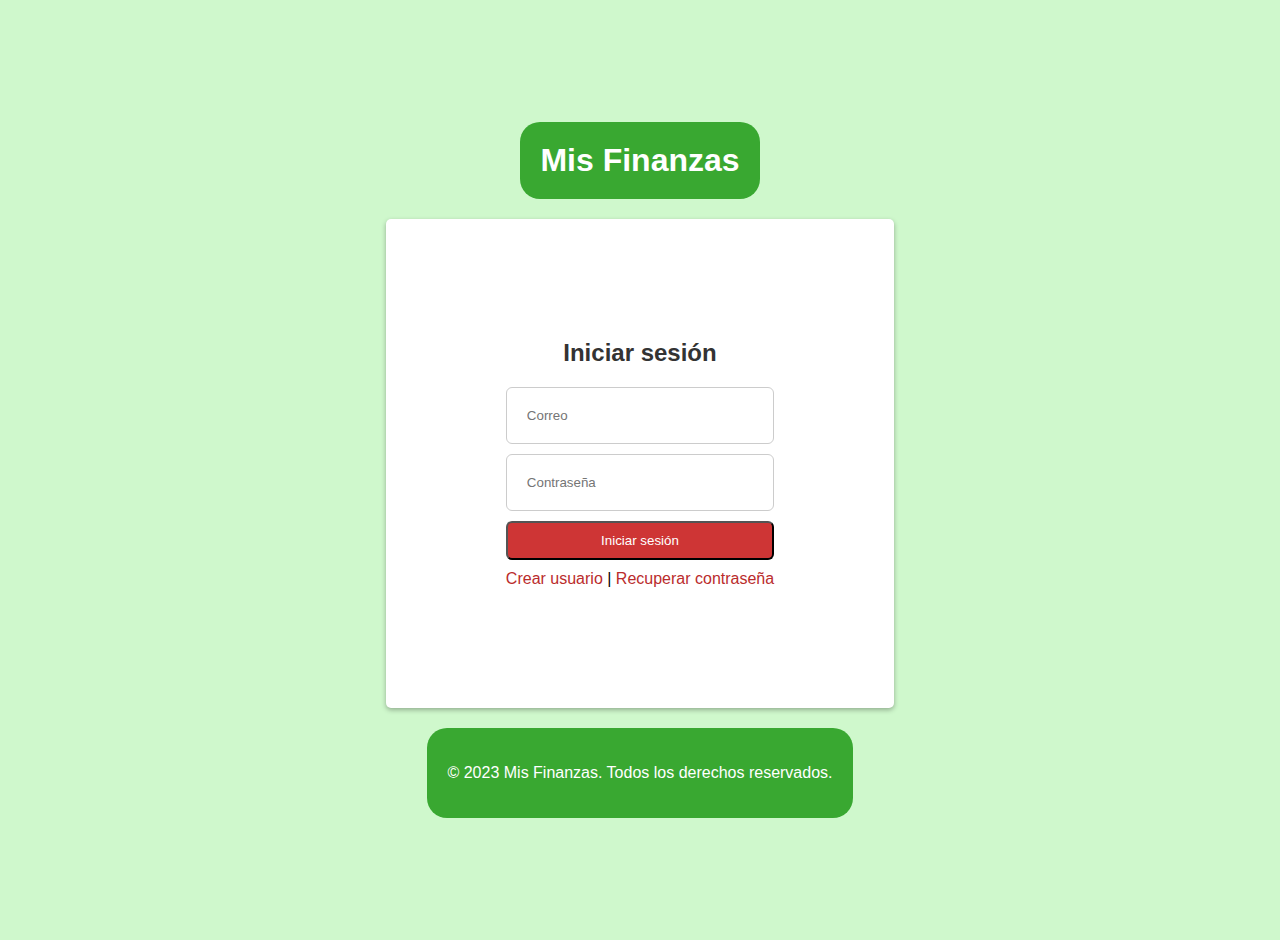
==== src/main/resources/templates/index.html @ f8a72bc3 "cambios" ====
<!DOCTYPE html>
<html lang="en" xmlns:th="http://www.thymeleaf.org">
<head>
  <meta charset="UTF-8">
  <meta name="viewport" content="width=device-width, initial-scale=1.0">
  <title>Banco XYZ</title>
  <link rel="stylesheet" type="text/css" href="./css/styles.css">
</head>
<body>
  <header>
    <h1>Mis Finanzas</h1>
  </header>
  
  <section class="login">
    <h2>Iniciar sesión</h2>
    <form th:action="@{/iniciarSesion}" th:object="${usuario}" method="post">
      <input type="text" placeholder="Correo" th:field="$*{correo}" required>
      <input type="password" placeholder="Contraseña" required th:field="$*{contrasena}">
      <button type="submit">
        Iniciar sesión
      </button>
      <div class="options">
        <a href="crear.html">Crear usuario</a> | 
        <a href="recuperar.html">Recuperar contraseña</a>
      </div>
    </form>
  </section>
  
  <footer>
    <p>&copy; 2023 Mis Finanzas. Todos los derechos reservados.</p>
  </footer>
</body>
</html>
---- src/main/resources/templates/css/styles.css ----
body {
  font-family: Arial, sans-serif;
  background-color: #cff8cc; /* Color crema claro */
  margin: 20px; /* Agregar separación */
  display: flex;
  flex-direction: column;
  justify-content: center; /* Centrar verticalmente */
  align-items: center; /* Centrar horizontalmente */
  min-height: 100vh;
}

header {
  background-color: #39a831;
  padding: 20px;
  color: #fff;
  text-align: center;
  border-radius: 20px; /* Agregar borde redondeado */
  margin-bottom: 20px; /* Agregar separación en la parte inferior */
}

h1 {
  margin: 0;
}

section.login {
  background-color: #fff;
  padding: 120px;
  max-width: 90%;
  border-radius: 5px;
  box-shadow: 0 2px 5px rgba(0, 0, 0, 0.3);
}

h2 {
  margin-top: 0;
  text-align: center;
  color: #333;
}

form {
  display: flex;
  flex-direction: column;
}

input {
  margin-bottom: 10px;
  padding: 20px;
  border: 1px solid #ccc;
  border-radius: 6px;
}

button {
  padding: 10px 20px;
  background-color: #ce3535;
  color: #fff;
  border-radius: 6px;
  cursor: pointer;
}

button a{
  color: #ffffff;
  font: bold 20px arial;
}

button:hover {
  background-color: #a62d2d;
}


div.options {
  margin-top: 10px;
  text-align: center;
  font-size: px;
}

a {
  color: #ba2c2c;
  text-decoration: none;
}

a:hover {
  text-decoration: underline;
}

footer {
  background-color: #39a831;
  padding: 20px;
  color: #fff;
  text-align: center;
  border-radius: 20px; /* Agregar borde redondeado */
  margin-top: 20px; /* Agregar separación en la parte superior */
}
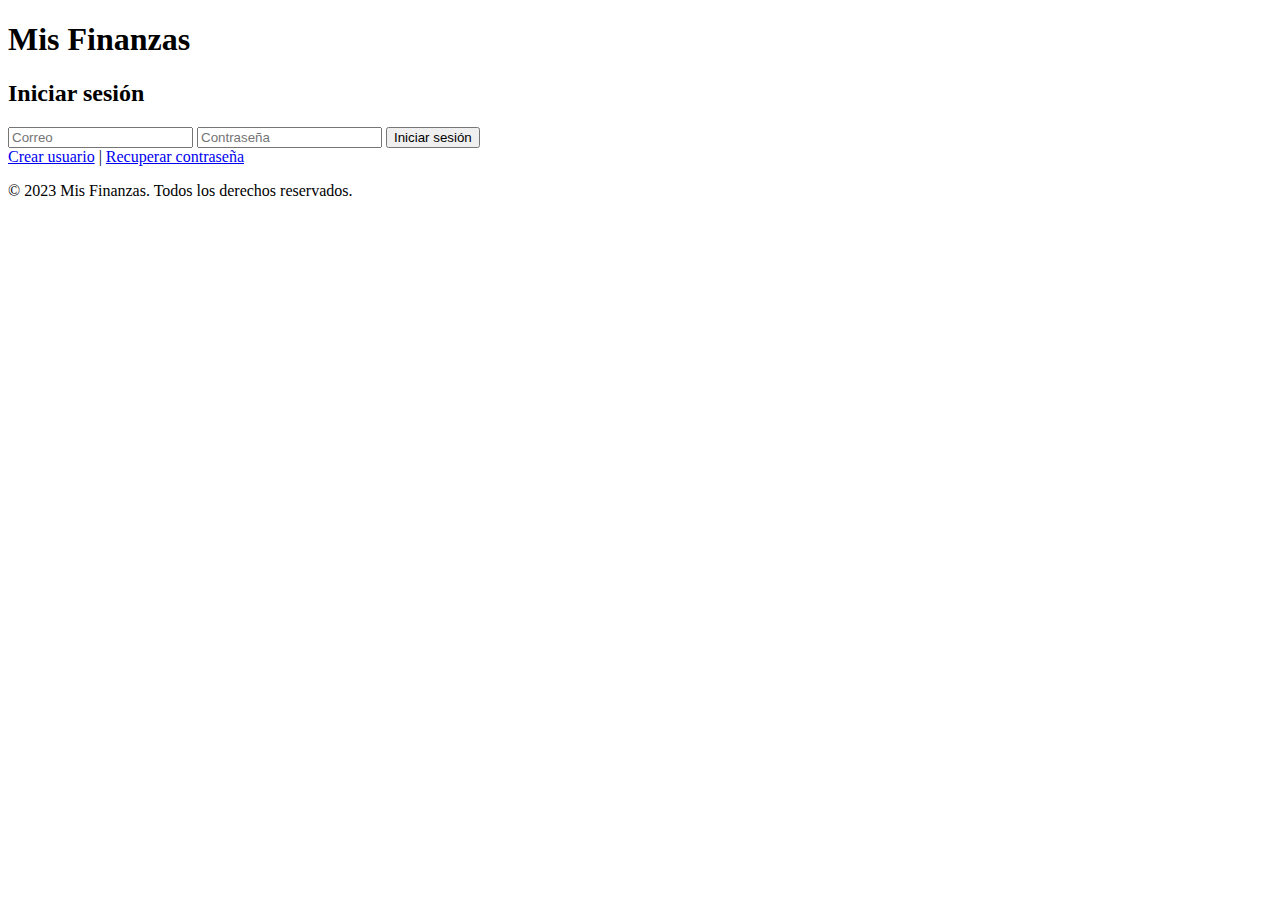
==== commit 0a318a41: "Cambios" ====
--- a/src/main/resources/templates/index.html
+++ b/src/main/resources/templates/index.html
@@ -4,7 +4,7 @@
   <meta charset="UTF-8">
   <meta name="viewport" content="width=device-width, initial-scale=1.0">
   <title>Banco XYZ</title>
-  <link rel="stylesheet" type="text/css" href="./css/styles.css">
+  <link rel="stylesheet" type="text/css" href="../css/styles.css">
 </head>
 <body>
   <header>
